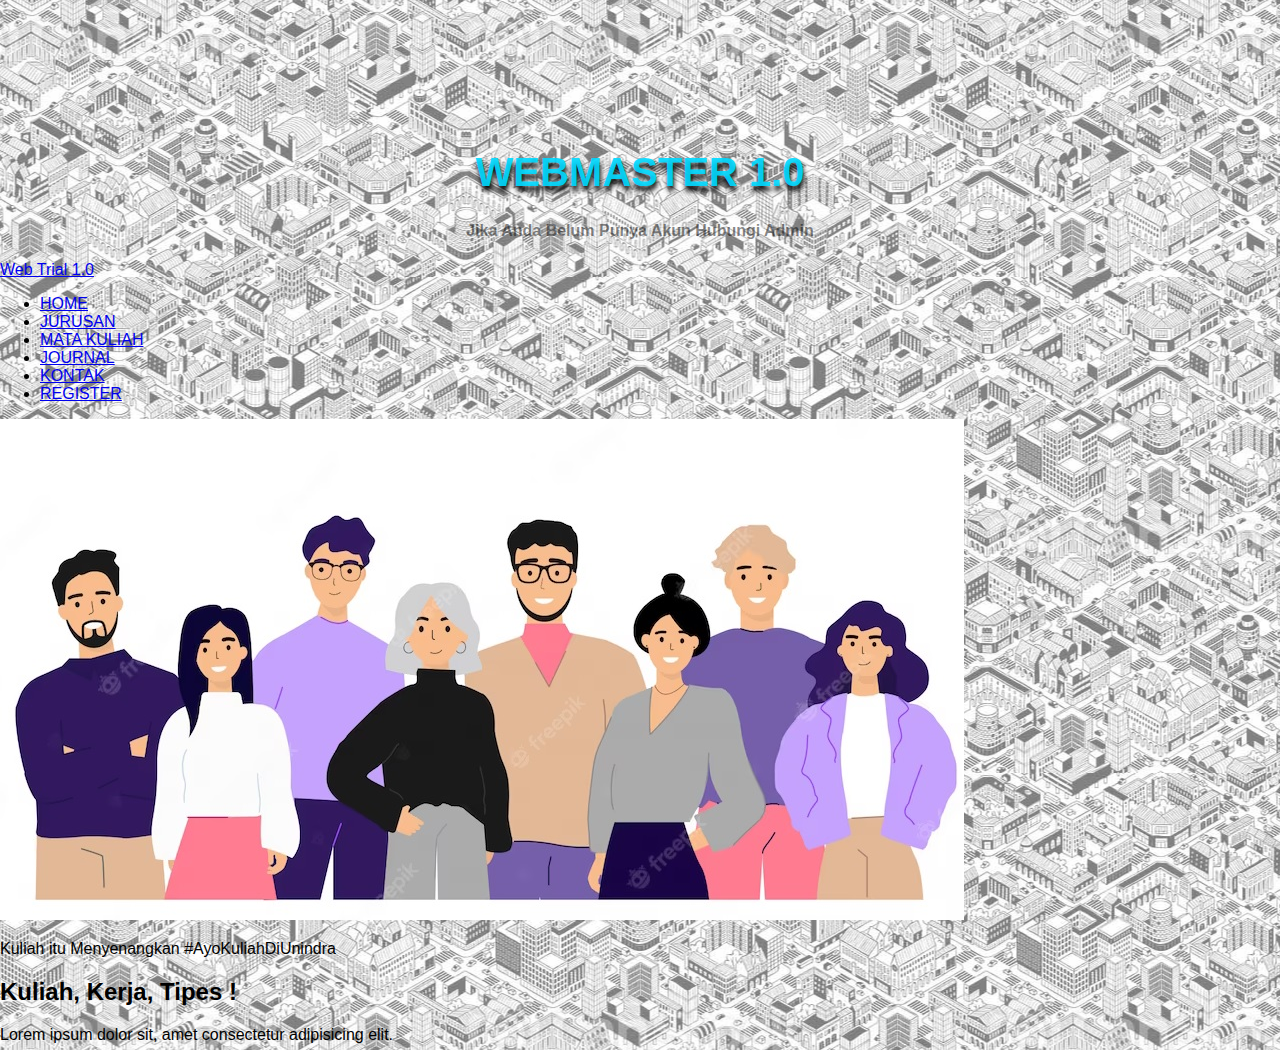
==== index.html @ 691e86f3 "Update index.html" ====
<!DOCTYPE html>
<html lang="en">
    <head>
            <meta charset="UTF-8">
            <h1>
                WEBMASTER 1.0
            </h1>
            <link rel="stylesheet" href="style.css"/>
    </head>
<body>
    <h4>Jika Anda Belum Punya Akun Hubungi Admin</h4>
    <nav>
        <div class="wrapper">
          <div class="logo"><a href=" ">Web Trial 1.0</a></div>
          <div class="menu">
            <ul>
              <li><a href="index.html">				HOME			</a></li>
              <li><a href="jurusan.html">			JURUSAN			</a></li>
              <li><a href="#Matkul">				MATA KULIAH		</a></li>
              <li><a href="#Journal">				JOURNAL			</a></li>
              <li><a href="#Contact">				KONTAK			</a></li>
              <li><a href=" " class="tbl-biru">	REGISTER		</a></li>
            </ul>
          </div>
        </div>
      </nav>
      <div class="wrapper">
        <section id="'HOME">
          <img src="asset\gmbr1.jpg">
          <div class="KOLOM">
            <p class="deskripsi">Kuliah itu Menyenangkan #AyoKuliahDiUnindra</p>
            <h2> Kuliah, Kerja, Tipes !</h2>
            <p> Lorem ipsum dolor sit, amet consectetur adipisicing elit.</p>
          </div>
        </section>
        
      </div>
</body>
</html>
---- style.css ----
body {
    font-family: 'Segoe UI', Tahoma, Geneva, Verdana, sans-serif;
    background-image: url('asset/bg.jpg');
    background-position: center;
    height: 100vh;
    align-items: center;
    justify-content: center;
    margin: 0;
}

h1 {
    color: #01d9ffe7;
    text-align: center;
    text-shadow: 1px 5px 5px #000000;
    font-size: 40px;
    margin-top: 150px;
}

form {
    max-width: 300px;
    margin: auto;
    margin-top: 25px;
    background-color:rgba(216, 215, 219, 0.788);
    padding: 30px;
    border-radius: 52px;
    box-shadow: 0px 2px 5px rgba(0, 0, 0, 3);
}

h3 {
    margin: auto;
    text-shadow: 1px 0px 5px #ffffff;;
}
h5 {
    margin: auto;
    color: #858585;
}

h4 {
    text-align: center;
    color:rgba(0, 0, 0, 0.479);
}

label {
    display: block;
    margin-bottom: 5px;
}

input [type="text"], input [type="password"] {
    width: 94%;
    padding: 6px;
    margin-bottom: 12px;
    border-radius: 11px;
}

input[type="submit"]:hover{
    
    background-color: #3027af9f;
}

.error-message {
    color: #FF0000;
    font-size: 14px;
    margin-top: 10px;
}
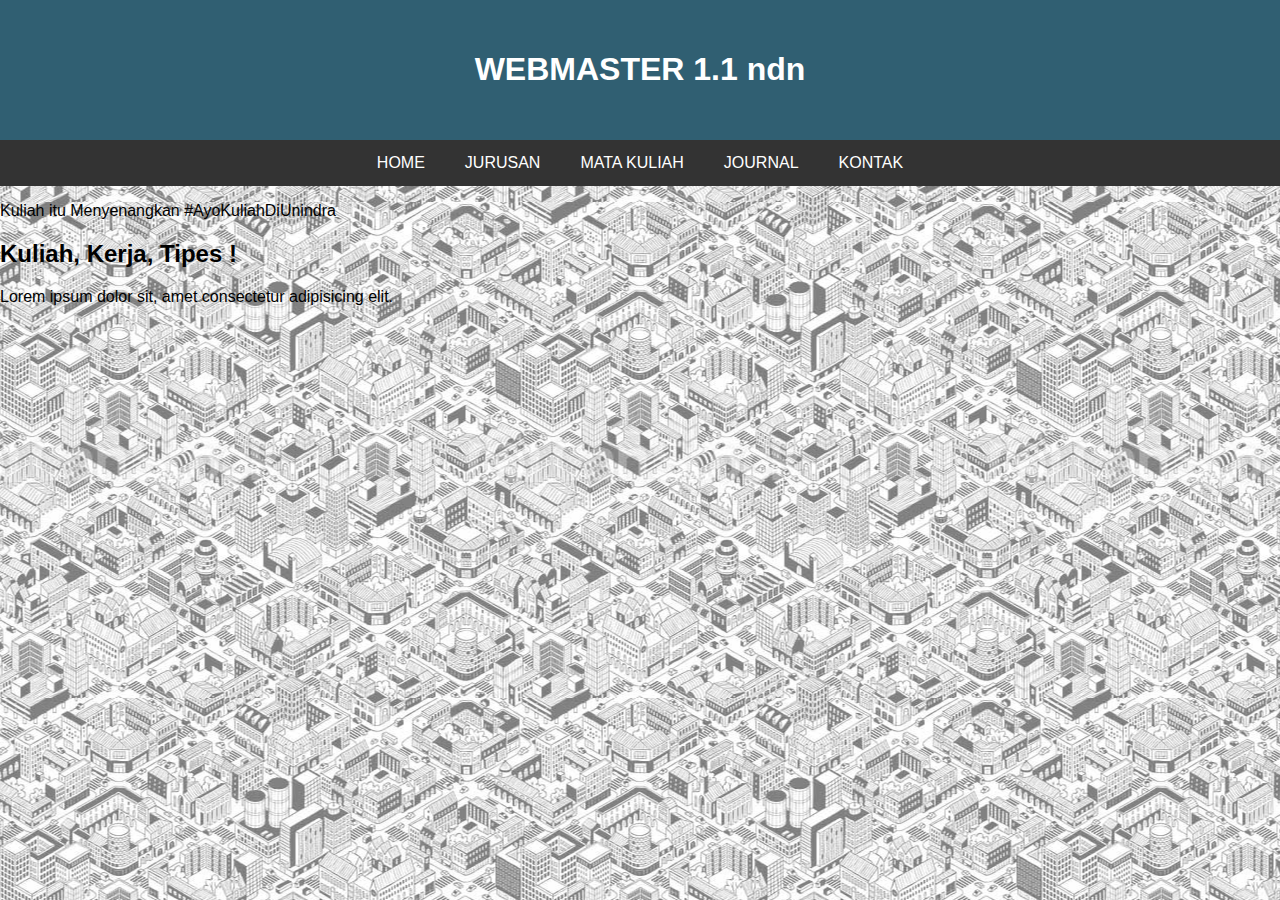
==== commit 2d2599ec: "update index" ====
--- a/index.html
+++ b/index.html
@@ -1,33 +1,32 @@
 <!DOCTYPE html>
 <html lang="en">
+    <header class=""header-one-sticky-header">
+    <div class="header-topbar">
+        
+    </div></header>
     <head>
-            <meta charset="UTF-8">
+        <div class="header">  
+        <meta charset="UTF-8">
             <h1>
-                WEBMASTER 1.0
+                WEBMASTER 1.1
+                ndn
             </h1>
+            </div>  
             <link rel="stylesheet" href="style.css"/>
     </head>
 <body>
-    <h4>Jika Anda Belum Punya Akun Hubungi Admin</h4>
-    <nav>
-        <div class="wrapper">
-          <div class="logo"><a href=" ">Web Trial 1.0</a></div>
-          <div class="menu">
-            <ul>
-              <li><a href="index.html">				HOME			</a></li>
-              <li><a href="jurusan.html">			JURUSAN			</a></li>
-              <li><a href="#Matkul">				MATA KULIAH		</a></li>
-              <li><a href="#Journal">				JOURNAL			</a></li>
-              <li><a href="#Contact">				KONTAK			</a></li>
-              <li><a href=" " class="tbl-biru">	REGISTER		</a></li>
-            </ul>
-          </div>
+        <!-- Navigation Bar -->
+        <div class="navbar">
+              <a href="index.html">				HOME			</a>
+              <a href="jurusan.html">			JURUSAN			</a>
+              <a href="#Matkul">				MATA KULIAH		</a>
+              <a href="#Journal">				JOURNAL			</a>
+              <a href="#Contact">				KONTAK			</a>
         </div>
-      </nav>
+      
       <div class="wrapper">
         <section id="'HOME">
-          <img src="asset\gmbr1.jpg">
-          <div class="KOLOM">
+            <div class="KOLOM">
             <p class="deskripsi">Kuliah itu Menyenangkan #AyoKuliahDiUnindra</p>
             <h2> Kuliah, Kerja, Tipes !</h2>
             <p> Lorem ipsum dolor sit, amet consectetur adipisicing elit.</p>
--- a/style.css
+++ b/style.css
@@ -1,3 +1,6 @@
+*{
+    box-sizing: border-box;
+}
 body {
     font-family: 'Segoe UI', Tahoma, Geneva, Verdana, sans-serif;
     background-image: url('asset/bg.jpg');
@@ -8,57 +11,32 @@
     margin: 0;
 }
 
-h1 {
-    color: #01d9ffe7;
+/* Judul/Header */
+
+.header {
+    padding: 30px;
     text-align: center;
-    text-shadow: 1px 5px 5px #000000;
-    font-size: 40px;
-    margin-top: 150px;
+    background: #305f72;
+    color: white;
+    justify-content: center;
 }
 
-form {
-    max-width: 300px;
-    margin: auto;
-    margin-top: 25px;
-    background-color:rgba(216, 215, 219, 0.788);
-    padding: 30px;
-    border-radius: 52px;
-    box-shadow: 0px 2px 5px rgba(0, 0, 0, 3);
+/* Menu Atas */
+.navbar {
+    display: flex;
+    background-color: #333;
+    justify-content: center;
 }
 
-h3 {
-    margin: auto;
-    text-shadow: 1px 0px 5px #ffffff;;
+.navbar a {
+    color: white;
+    padding: 14px 20px;
+    text-decoration: none;
+    text-align: center;
+    position: center;
 }
-h5 {
-    margin: auto;
-    color: #858585;
+.navbar a:hover {
+    background-color: #555;
+
 }
 
-h4 {
-    text-align: center;
-    color:rgba(0, 0, 0, 0.479);
-}
-
-label {
-    display: block;
-    margin-bottom: 5px;
-}
-
-input [type="text"], input [type="password"] {
-    width: 94%;
-    padding: 6px;
-    margin-bottom: 12px;
-    border-radius: 11px;
-}
-
-input[type="submit"]:hover{
-    
-    background-color: #3027af9f;
-}
-
-.error-message {
-    color: #FF0000;
-    font-size: 14px;
-    margin-top: 10px;
-}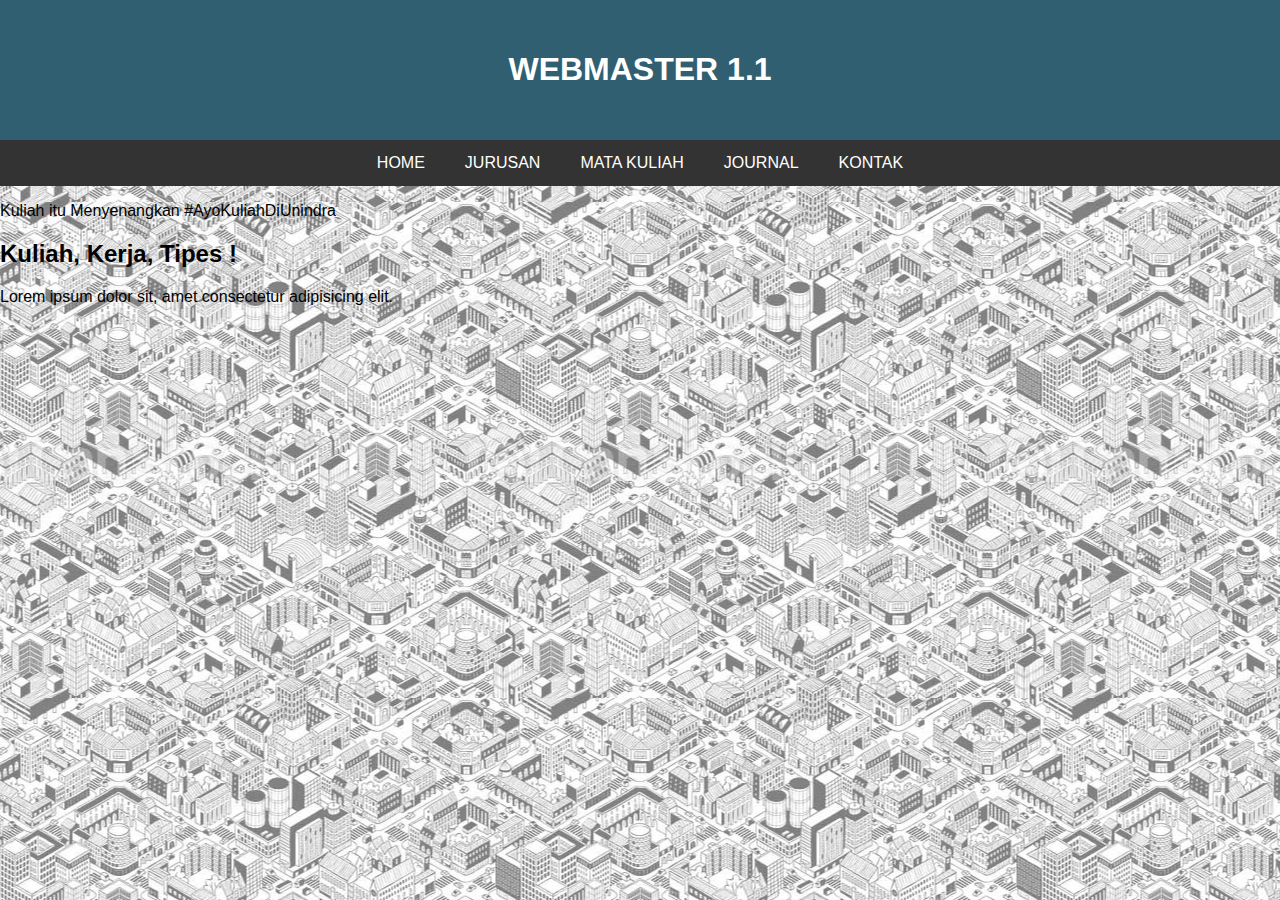
==== commit ec745866: "Update index.html" ====
--- a/index.html
+++ b/index.html
@@ -9,7 +9,6 @@
         <meta charset="UTF-8">
             <h1>
                 WEBMASTER 1.1
-                ndn
             </h1>
             </div>  
             <link rel="stylesheet" href="style.css"/>
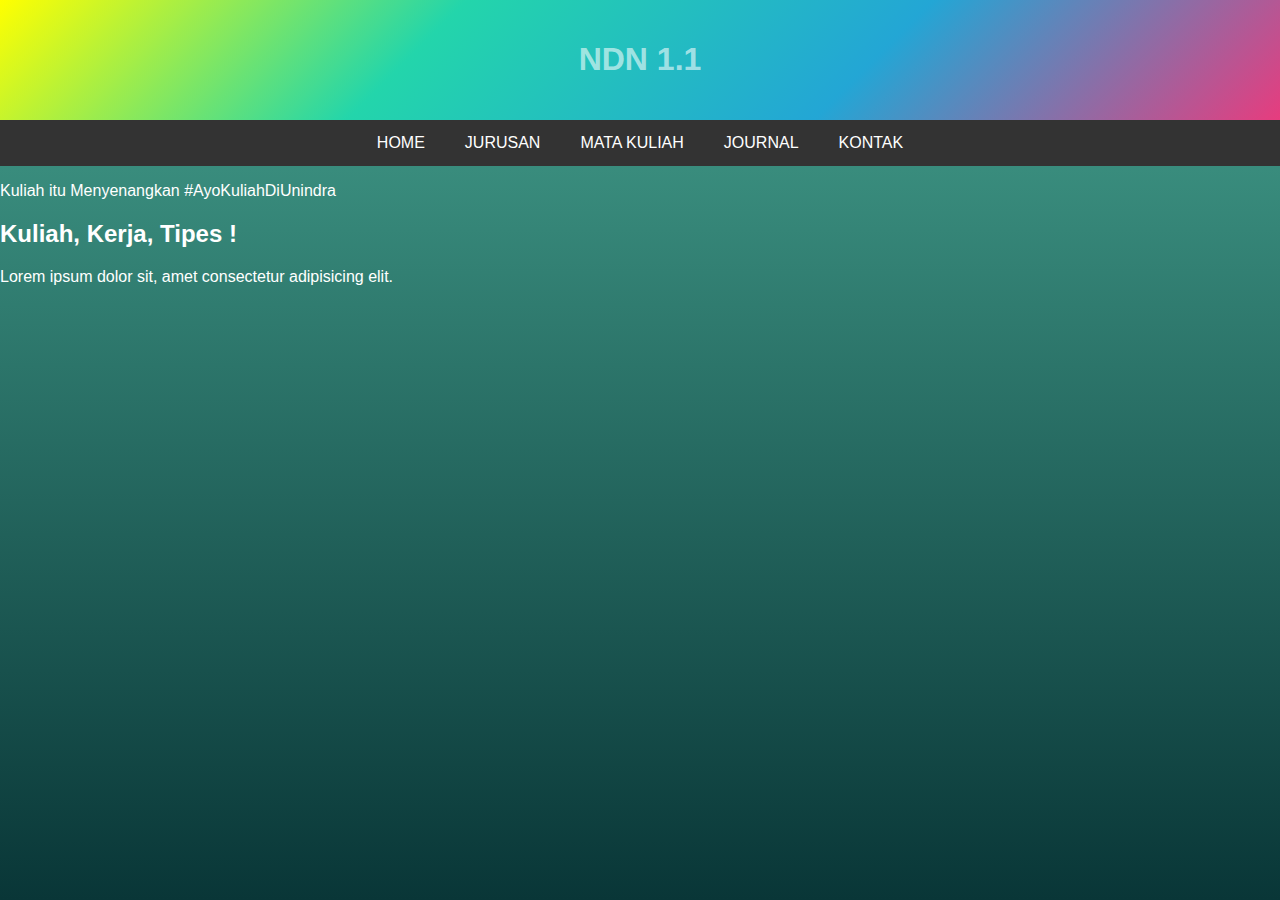
==== commit 6f8d36c7: "UPDATE CSS" ====
--- a/index.html
+++ b/index.html
@@ -8,7 +8,7 @@
         <div class="header">  
         <meta charset="UTF-8">
             <h1>
-                WEBMASTER 1.1
+                NDN 1.1
             </h1>
             </div>  
             <link rel="stylesheet" href="style.css"/>
--- a/style.css
+++ b/style.css
@@ -3,22 +3,64 @@
 }
 body {
     font-family: 'Segoe UI', Tahoma, Geneva, Verdana, sans-serif;
-    background-image: url('asset/bg.jpg');
     background-position: center;
     height: 100vh;
     align-items: center;
     justify-content: center;
     margin: 0;
+    color: #fff;
+    background-image: linear-gradient(#44a08d, #093637);
 }
 
-/* Judul/Header */
+.header {
+    padding: 20px;
+    text-align: center;
+    /* */
+    /*background: #305f72; */
+    color: rgba(255, 255, 255, 0.589);
+    justify-content: center;
+    /*AREA BG*/
+    background: linear-gradient(-45deg, #7CFC00, #00FF00, #EE7752, #E73C7E, #23A6D5, #23D5AB, #FFFF00);
+	background-size: 200% 200%;
+	-webkit-animation: Gradient 15s ease infinite;
+	-moz-animation: Gradient 15s ease infinite;
+	animation: Gradient 15s ease infinite;
+}
 
-.header {
-    padding: 30px;
-    text-align: center;
-    background: #305f72;
-    color: white;
-    justify-content: center;
+@-webkit-keyframes Gradient {
+	0% {
+		background-position: 0% 50%
+	}
+	50% {
+		background-position: 100% 50%
+	}
+	100% {
+		background-position: 0% 50%
+	}
+}
+ 
+@-moz-keyframes Gradient {
+	0% {
+		background-position: 0% 50%
+	}
+	50% {
+		background-position: 100% 50%
+	}
+	100% {
+		background-position: 0% 50%
+	}
+}
+ 
+@keyframes Gradient {
+	0% {
+		background-position: 0% 50%
+	}
+	50% {
+		background-position: 100% 50%
+	}
+	100% {
+		background-position: 0% 50%
+	}
 }
 
 /* Menu Atas */
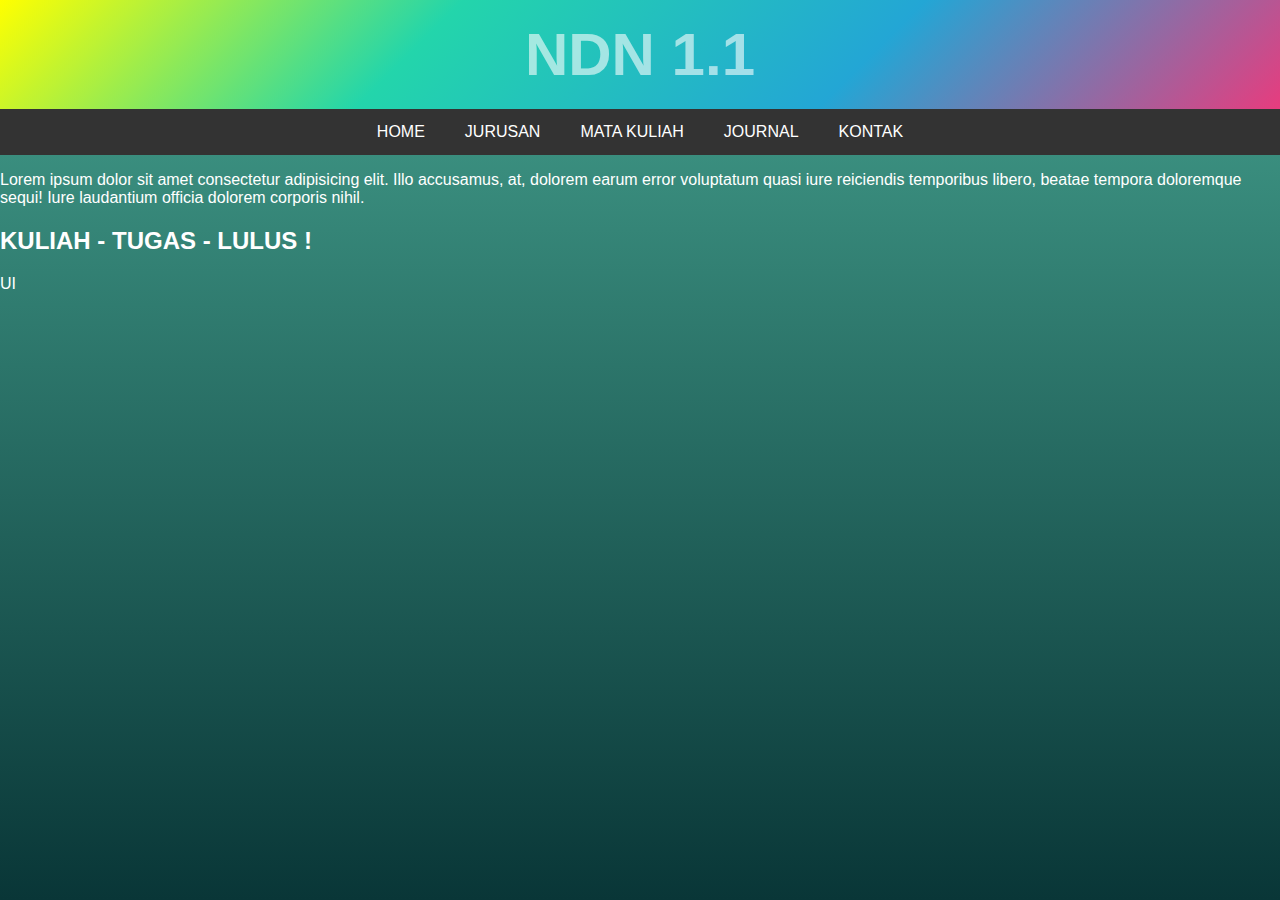
==== commit 90eefcc0: "update index" ====
--- a/index.html
+++ b/index.html
@@ -7,9 +7,7 @@
     <head>
         <div class="header">  
         <meta charset="UTF-8">
-            <h1>
-                NDN 1.1
-            </h1>
+            <h1>NDN 1.1</h1>
             </div>  
             <link rel="stylesheet" href="style.css"/>
     </head>
@@ -26,9 +24,10 @@
       <div class="wrapper">
         <section id="'HOME">
             <div class="KOLOM">
-            <p class="deskripsi">Kuliah itu Menyenangkan #AyoKuliahDiUnindra</p>
-            <h2> Kuliah, Kerja, Tipes !</h2>
-            <p> Lorem ipsum dolor sit, amet consectetur adipisicing elit.</p>
+            <p class="deskripsi">Lorem ipsum dolor sit amet consectetur adipisicing elit. Illo accusamus, at, dolorem earum error voluptatum quasi iure reiciendis temporibus libero, 
+              beatae tempora doloremque sequi! Iure laudantium officia dolorem corporis nihil.</p>
+            <h2>KULIAH - TUGAS - LULUS !</h2>
+            <p>UI</p>
           </div>
         </section>
         
--- a/style.css
+++ b/style.css
@@ -63,6 +63,14 @@
 	}
 }
 
+h1 {
+    font-size: 60px;
+    margin: 0px;
+    .link-website {
+        text-decoration: none;
+}
+}
+
 /* Menu Atas */
 .navbar {
     display: flex;
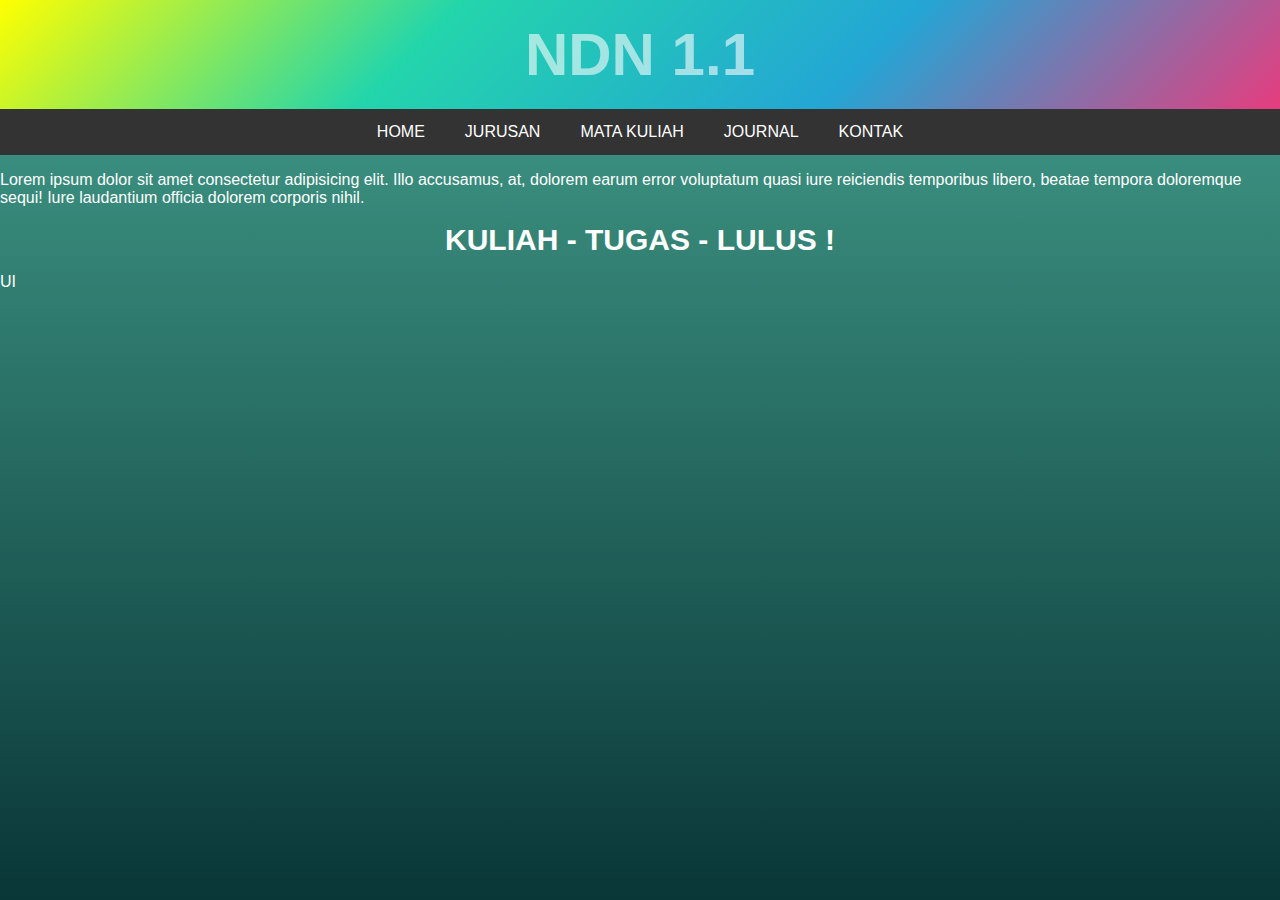
==== commit 4eb0461b: "MINOR UPDATE navbar MK" ====
--- a/index.html
+++ b/index.html
@@ -15,8 +15,8 @@
         <!-- Navigation Bar -->
         <div class="navbar">
               <a href="index.html">				HOME			</a>
-              <a href="jurusan.html">			JURUSAN			</a>
-              <a href="#Matkul">				MATA KULIAH		</a>
+              <a href="#jurusan">			JURUSAN			</a>
+              <a href="mk.html">				MATA KULIAH		</a>
               <a href="#Journal">				JOURNAL			</a>
               <a href="#Contact">				KONTAK			</a>
         </div>
--- a/style.css
+++ b/style.css
@@ -66,10 +66,23 @@
 h1 {
     font-size: 60px;
     margin: 0px;
-    .link-website {
-        text-decoration: none;
+    
 }
+
+h2 {
+    font-size: 30px;
+    margin: auto;
+	margin-bottom: 5px;
+	text-align: center;
 }
+
+h3 {
+    font-size: 25px;
+    margin: auto;
+	margin-bottom: 5px;
+	text-align: center;
+}
+
 
 /* Menu Atas */
 .navbar {
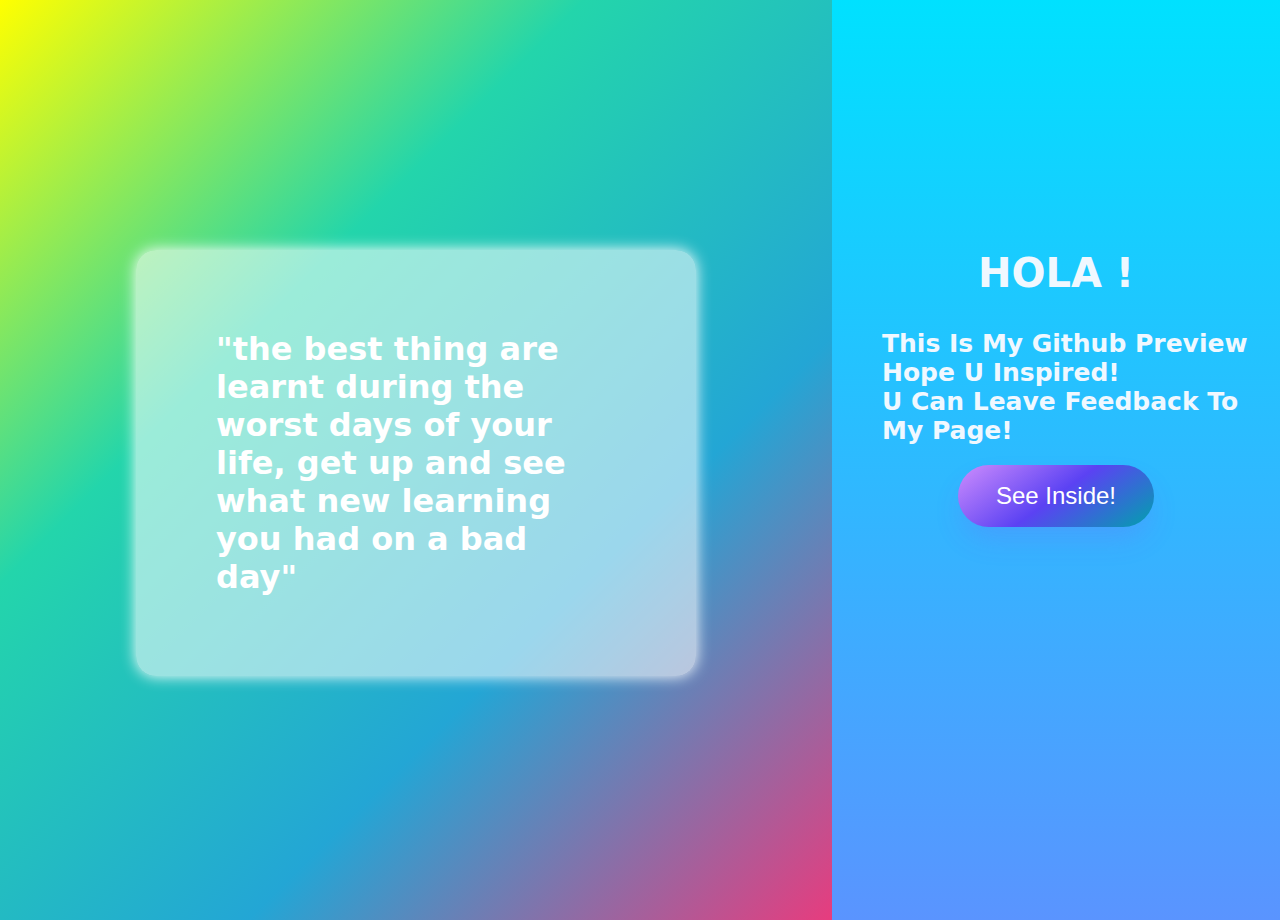
==== commit 41c7847d: "MANY CHANGED" ====
--- a/index.html
+++ b/index.html
@@ -1,36 +1,170 @@
 <!DOCTYPE html>
 <html lang="en">
-    <header class=""header-one-sticky-header">
-    <div class="header-topbar">
-        
-    </div></header>
-    <head>
-        <div class="header">  
-        <meta charset="UTF-8">
-            <h1>NDN 1.1</h1>
-            </div>  
-            <link rel="stylesheet" href="style.css"/>
-    </head>
-<body>
-        <!-- Navigation Bar -->
-        <div class="navbar">
-              <a href="index.html">				HOME			</a>
-              <a href="#jurusan">			JURUSAN			</a>
-              <a href="mk.html">				MATA KULIAH		</a>
-              <a href="#Journal">				JOURNAL			</a>
-              <a href="#Contact">				KONTAK			</a>
+    <meta charset="UTF-8">
+        <body>
+        <div class="column">
+                <div class="kiri">
+                    <h1>"the best thing are learnt during the worst days of your life, 
+                     get up and see what new learning you had on a bad day"</h1>
+                </div>
+                <div class="kanan">
+                    <h2> HOLA !</h2>
+                    <h3>This Is My Github Preview</h3>
+                    <h3>Hope U Inspired!</h3>
+                    <h3>U Can Leave Feedback To My Page!</h3>
+                    <!--<input type="submit"  value="Klik Disini" >-->
+                    <button class="button" role="button" onclick="window.location.href='index.html';">
+                        See Inside!
+                    </button>
+                </div>
+           
         </div>
-      
-      <div class="wrapper">
-        <section id="'HOME">
-            <div class="KOLOM">
-            <p class="deskripsi">Lorem ipsum dolor sit amet consectetur adipisicing elit. Illo accusamus, at, dolorem earum error voluptatum quasi iure reiciendis temporibus libero, 
-              beatae tempora doloremque sequi! Iure laudantium officia dolorem corporis nihil.</p>
-            <h2>KULIAH - TUGAS - LULUS !</h2>
-            <p>UI</p>
-          </div>
-        </section>
-        
-      </div>
-</body>
+
+        <style>
+        body {
+            font-family: system-ui, -apple-system, BlinkMacSystemFont, 
+            'Segoe UI', Roboto, Oxygen, Ubuntu, Cantarell, 'Open Sans', 
+            'Helvetica Neue', sans-serif;
+            height: 100vh;
+            align-items: center;
+            justify-content: center;
+            margin: 0;
+            
+        }
+
+        .column {
+            width: auto;
+            margin: 0 auto;
+            overflow: hidden;
+        }
+
+        .column .kanan{
+            width: 35%;
+            height: 920px;
+            background: linear-gradient(#00e1ff, #5a94ff);
+            float: left;
+        }
+
+        .column .kiri{
+            width: 65%;
+            height: 920px;;
+            /*background-color: rgb(146, 9, 151);*/
+            float: left;
+            background: linear-gradient(-45deg, #7CFC00, #00FF00, #EE7752, #E73C7E, #23A6D5, #23D5AB, #FFFF00);
+	        background-size: 200% 200%;
+	        -webkit-animation: Gradient 15s ease infinite;
+	        -moz-animation: Gradient 15s ease infinite;
+	        animation: Gradient 15s ease infinite;
+        }
+
+            @-webkit-keyframes Gradient {
+	            0% {
+		                background-position: 0% 50%
+	                    }
+	            50% {
+		                background-position: 100% 50%
+	                }
+	            100% {
+		                background-position: 0% 50%
+	             }
+            }
+ 
+            @-moz-keyframes Gradient {
+	            0% {
+		                background-position: 0% 50%
+	                }               
+	            50% {
+		                background-position: 100% 50%
+	                }
+	            100% {
+		                background-position: 0% 50%
+	            }
+            }
+ 
+            @keyframes Gradient {
+	            0% {
+		                background-position: 0% 50%
+	            }
+	            50% {
+		                background-position: 100% 50%
+	            }
+	            100% {
+		                background-position: 0% 50%
+	            }
+            }
+
+        h1 {
+            min-height: 10%;
+            max-height: 35%;
+            background: #ffffff8c;
+            margin: auto;
+            margin-top: 250px;
+            padding: 80px;
+            max-width: 400px;
+            border-top: 0;
+            box-shadow: #ffffff 0px 0px 15px;
+            border-radius: 20px;
+            height: max-content;
+            color: rgb(255, 255, 255);
+            /*margin-top: 250px;
+            margin-left: 150px;
+            margin-right: 200px;
+            text-align: center;
+            font-size: 50px;
+            color: white;*/
+        }
+
+        h2 {
+            margin-top: 250px;
+            text-align: center;
+            font-size: 40px;
+            color: aliceblue;
+        }
+
+        h3 {
+            margin: auto;
+            margin-left: 50px;
+            font-size: 25px;
+            color: aliceblue;
+        }
+        .button {
+            margin: auto;
+            margin-top: 20px;
+            align-items: center;
+            background-image: linear-gradient(144deg,#ce8dfd, #5B42F3 50%,#00a2ad);
+            border: 0;
+            border-radius: 40px;
+            box-shadow: rgba(151, 65, 252, 0.2) 0 15px 30px -5px;
+            box-sizing: border-box;
+            color: #FFFFFF;
+            display: flex;
+            font-family: Phantomsans, sans-serif;
+            font-size: 20px;
+            justify-content: center;
+            line-height: 1em;
+            max-width: 100%;
+            min-width: 140px;
+            padding: 19px 24px;
+            text-decoration: none;
+            user-select: none;
+            -webkit-user-select: none;
+            touch-action: manipulation;
+            white-space: nowrap;
+            cursor: pointer;
+        }
+
+        .button:active,
+        .button:hover {
+            outline: 0;
+        }
+
+        @media (min-width: 768px) {
+            .button {
+                font-size: 24px;
+                min-width: 196px;
+        }
+        }
+
+        </style>
+    </body>
 </html>